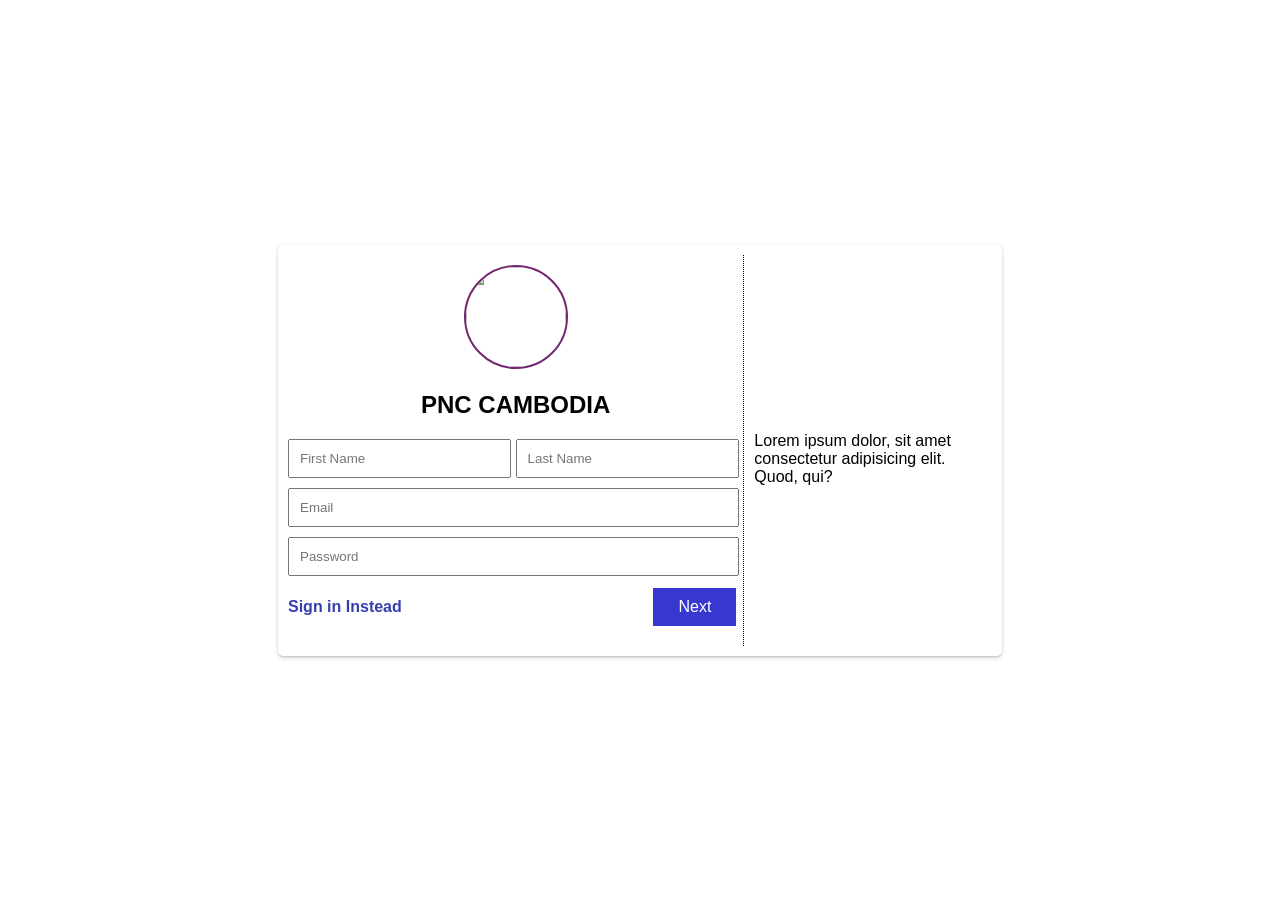
==== HOMEWORK-CONFLICT-GIT-WEP2027B/index.html @ f5bf1a92 "Change our folder name to HOMEWORK-CONFLICT-GIT-WEP2027B" ====
<!DOCTYPE html>
<html lang="en">
<head>
    <meta charset="UTF-8">
    <meta http-equiv="X-UA-Compatible" content="IE=edge">
    <meta name="viewport" content="width=device-width, initial-scale=1.0">
    <title>Practice 1</title>
    <link rel="stylesheet" href="./main.css">
</head>
<body>
    <div class="form-container">
        <div class="form-left">
            <div class="form-header">
                <img src="images/profiles.jpg" alt="">
            </div>
            <div class="form-title">
                <h2>PNC Cambodia</h2>
            </div>
            <div class="form-group name">
                <input type="text" placeholder="First Name">
                <input type="text" placeholder="Last Name">
            </div>
            <div class="form-group">
                <input type="email" placeholder="Email">
            </div>
            <div class="form-group">
                <input type="password" placeholder="Password">
            </div>
            <div class="form-group btn">
                <a href="">Sign in Instead</a> 
                <button>Next</button>
            </div>
        </div>
        <div class="form-right">
            <div class="company-info">
                <div class="logo">
                    <img src="images/logo-en.png" alt="">
                </div>
                <div class="description">
                    <p>Lorem ipsum dolor, sit amet consectetur adipisicing elit. Quod, qui?</p>
                </div>
            </div>
        </div>
    </div>
</body>
</html>
---- HOMEWORK-CONFLICT-GIT-WEP2027B/main.css ----
body {
    margin: 0;
    padding: 0;
    font-family: sans-serif;
    display: flex;
    justify-content: center;
    align-items: center;
    height: 100vh;
}

.form-container {
    width: 55%;
    padding: 10px;
    border-radius: 5px;
    background: #fff;
    display: flex;
    box-shadow: rgba(50, 50, 93, 0.25) 0px 2px 5px -1px, rgba(0, 0, 0, 0.3) 0px 1px 3px -1px;
}

.form-left {
    flex: 2;
}

.form-group {
    margin-top: 10px;
}

.form-header,
.form-title {
    padding: 10px;
    text-align: center;
}

.form-title h2 {
    margin: 0;
    text-transform: uppercase;
}

.form-header img {
    width: 100px;
    height: 100px;
    border-radius: 50%;
    border: 2px solid #712671;
}

input {
    padding: 10px;
    box-sizing: border-box;
}

input[type="text"] {
    width: 49%;
}

input[type="password"],
input[type="email"] {
    width: 99%;
}

.form-right {
    flex: 1;
    display: flex;
    justify-content: center;
    align-items: center;
    padding: 10px;
    border-left: 1px dotted;
}

button {
    padding: 10px 25px;
    border: none;
    cursor: pointer;
    background: #3838d1;
    color: #fff;
    font-size: 16px;
    margin-right: 7px;
}

.btn {
    margin-bottom: 20px;
    display: flex;
    align-items: center;
    margin-top: 12px;
    justify-content: space-between;
}

.btn a {
    text-decoration: none;
    font-weight: 600;
    color: rgb(52, 63, 176);
}

.logo img {
    width: 100%;
}

/* 768px */
@media (max-width:768px) {

    .form-container {
        width: 100%;
        height: 100vh;
        display: flex;
        flex-direction: column-reverse;
    }

    .form-right {
        padding: 12PX;
        border-bottom: solid;
        border-left: 0px dotted;
        justify-content: flex-start;
    }

    .logo img {
        width: 40%;
        padding: 0;
    }

    .description p {
        font-size: 35px;
    }

    .form-left {
        padding: 12px;
        display: flex;
        flex-direction: column;
        gap: 24px;
    }

    .form-group input {
        padding: 12px;
        font-size: 24px;
        box-shadow: 0px 0px 0.5px 0.5px rgb(245, 243, 243);

    }

    .form-header img {
        width: 150px;
        height: 150px;
    }
}

/* 600px */
@media (max-width:600px) {

    .form-right {

        padding: 4px;
    }

    .logo img {
        width: 50%;
    }

    .description p {
        display: none;
    }

    .form-left {
        flex: 5;
        gap: 12px;
    }

    .form-header img {
        width: 100px;
        height: 100px;
    }


    .name,
    .btn {
        flex: 1;
        display: flex;
        flex-direction: column;
        gap: 24px;
    }

    .btn {
        flex-direction: column-reverse;
    }

    .name input,
    .btn button {
        width: 100%;
    }

    .form-group input {
        padding: 8px;
        font-size: 18px;
    }



}
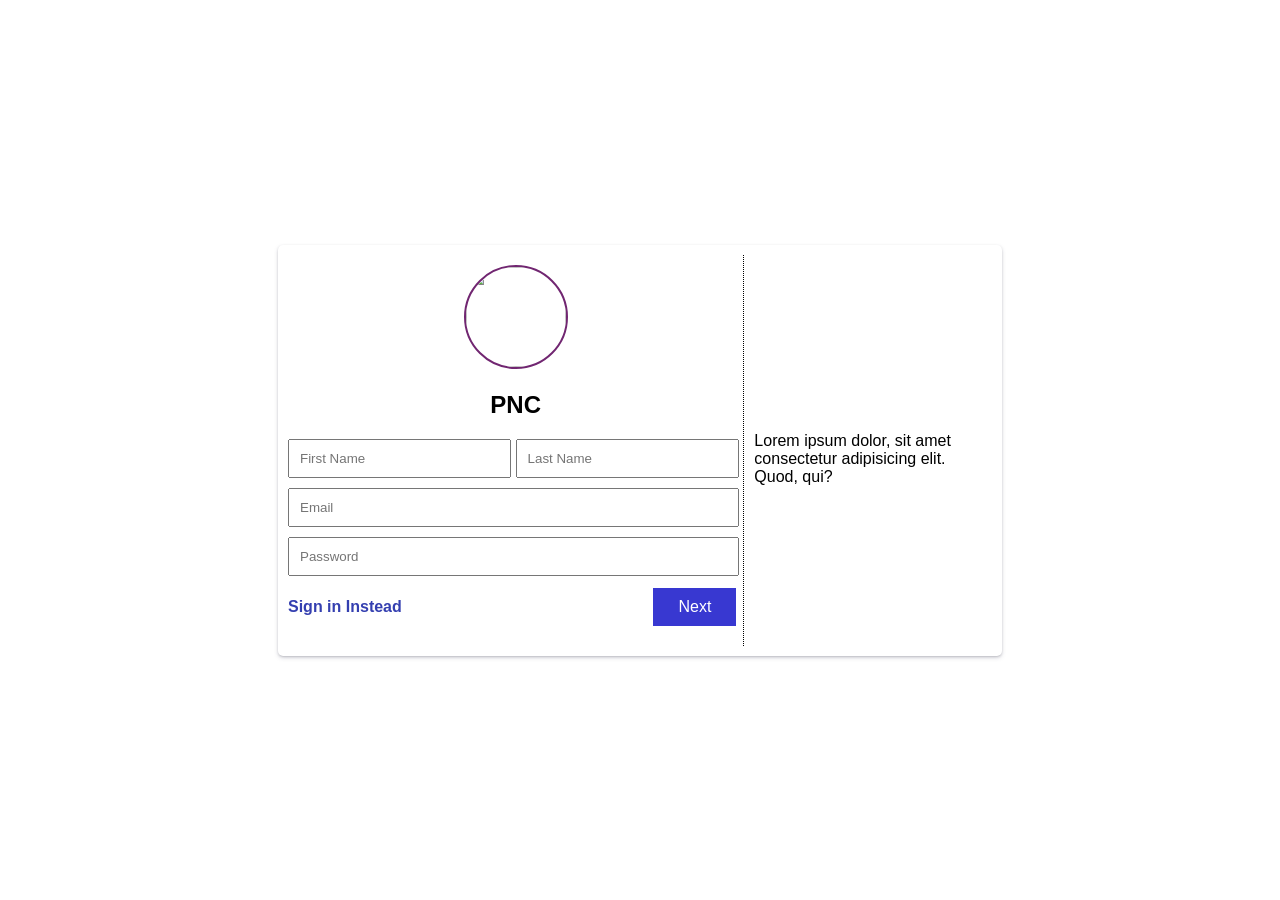
==== commit e7d2118c: "Change some infomation in our home page" ====
--- a/HOMEWORK-CONFLICT-GIT-WEP2027B/index.html
+++ b/HOMEWORK-CONFLICT-GIT-WEP2027B/index.html
@@ -14,7 +14,7 @@
                 <img src="images/profiles.jpg" alt="">
             </div>
             <div class="form-title">
-                <h2>PNC Cambodia</h2>
+                <h2>PNC </h2>
             </div>
             <div class="form-group name">
                 <input type="text" placeholder="First Name">
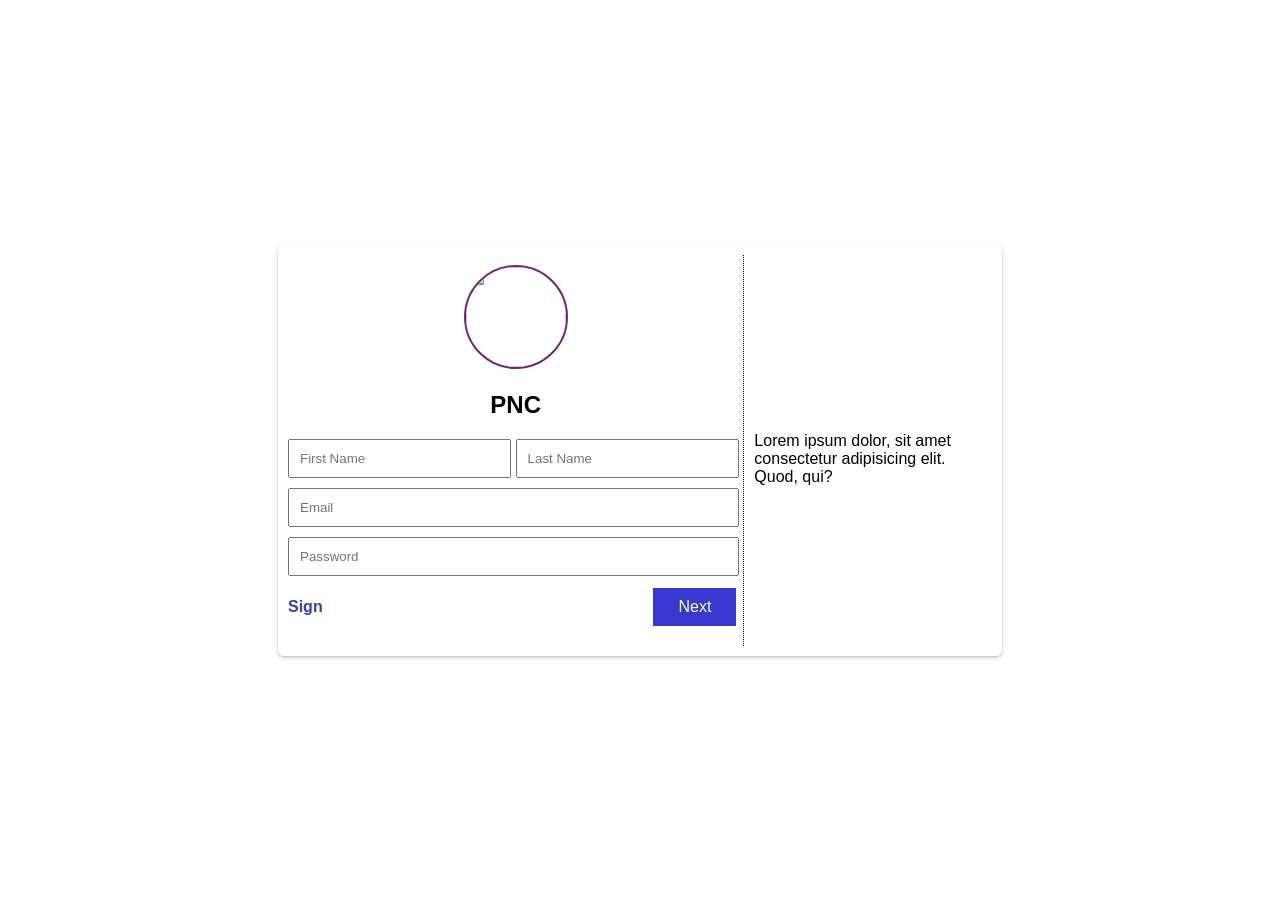
==== commit 8e085ede: "Change information in our contact page" ====
--- a/HOMEWORK-CONFLICT-GIT-WEP2027B/index.html
+++ b/HOMEWORK-CONFLICT-GIT-WEP2027B/index.html
@@ -27,7 +27,7 @@
                 <input type="password" placeholder="Password">
             </div>
             <div class="form-group btn">
-                <a href="">Sign in Instead</a> 
+                <a href="">Sign</a> 
                 <button>Next</button>
             </div>
         </div>
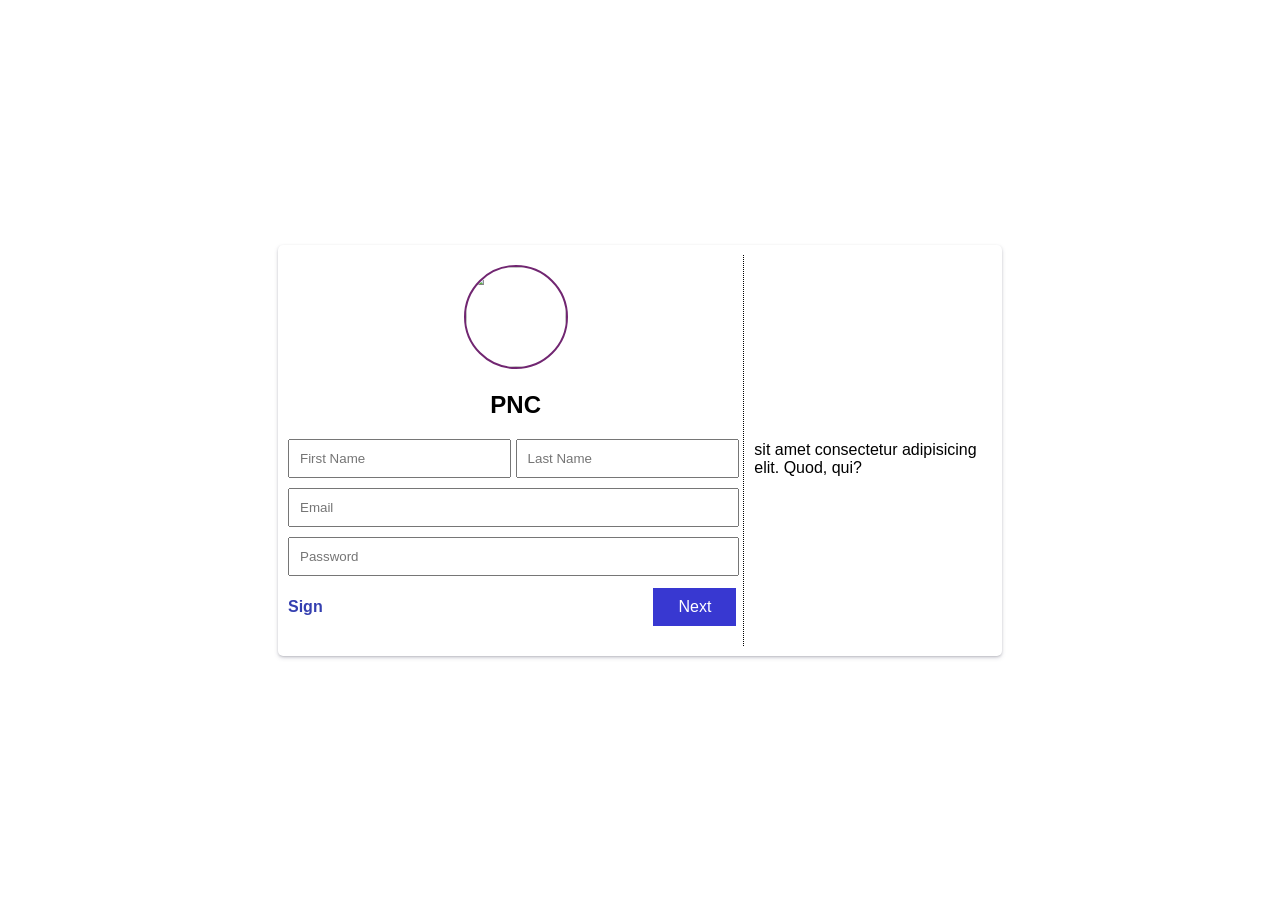
==== commit 589c21df: "Chane some information in our project in idex" ====
--- a/HOMEWORK-CONFLICT-GIT-WEP2027B/index.html
+++ b/HOMEWORK-CONFLICT-GIT-WEP2027B/index.html
@@ -37,7 +37,7 @@
                     <img src="images/logo-en.png" alt="">
                 </div>
                 <div class="description">
-                    <p>Lorem ipsum dolor, sit amet consectetur adipisicing elit. Quod, qui?</p>
+                    <p> sit amet consectetur adipisicing elit. Quod, qui?</p>
                 </div>
             </div>
         </div>
